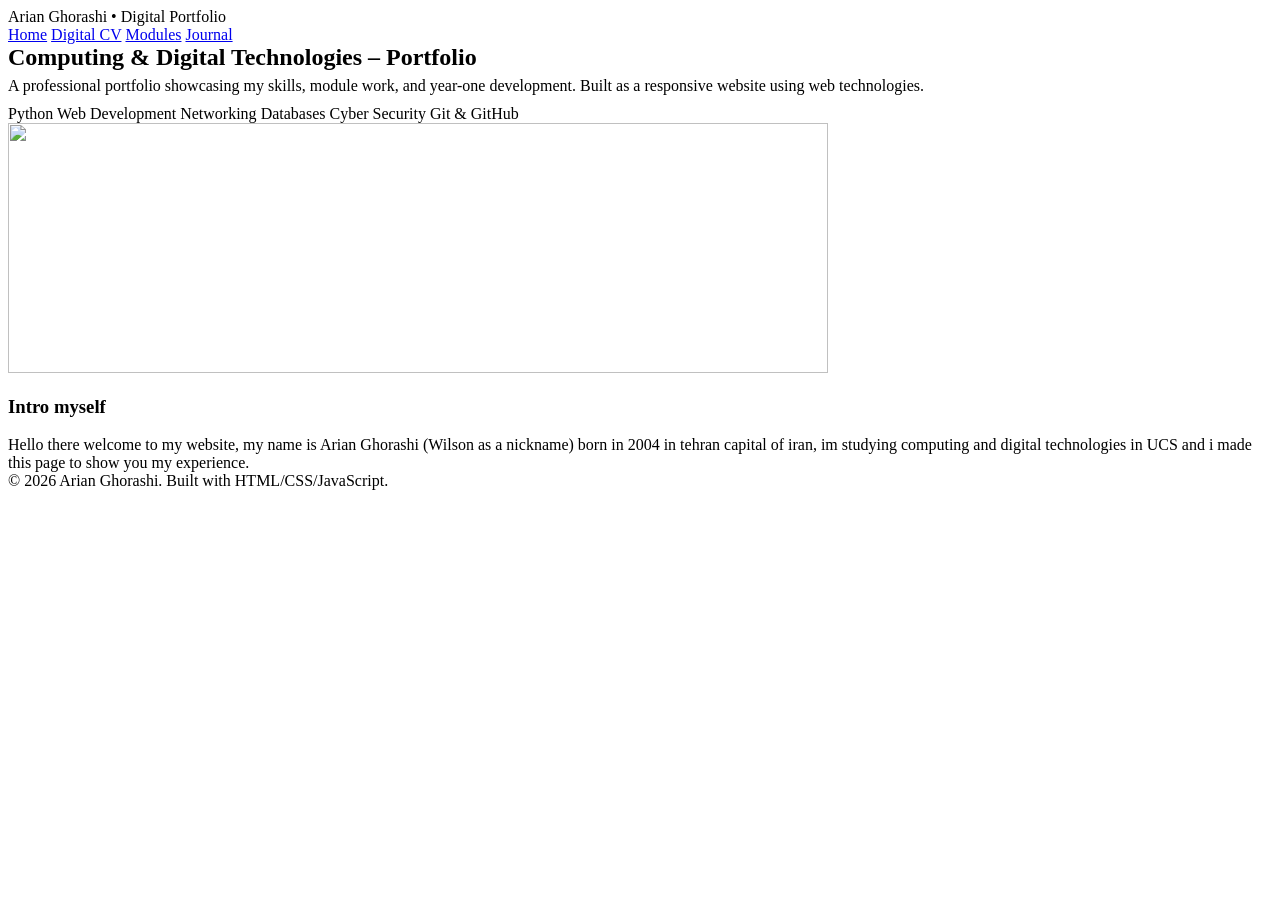
==== index.html @ 5c890da5 "Add files via upload" ====
<!doctype html>
<html lang="en">
<head>
  <meta charset="utf-8" />
  <meta name="viewport" content="width=device-width,initial-scale=1" />
  <title>Arian Ghorashi • Portfolio</title>
  <link rel="icon" type="image/png" href="icon.png">
  
  <link rel="stylesheet" href="assets/css/style.css" />
</head>
<body>

  <div class="container">
    
<nav class="nav">
  <div class="brand">Arian Ghorashi • Digital Portfolio</div>
  <a href="index.html" data-page="index.html">Home</a>
  <a href="cv.html" data-page="cv.html">Digital CV</a>
  <a href="modules.html" data-page="modules.html">Modules</a>
  <a href="journal.html" data-page="journal.html">Journal</a>
</nav>

    
<section class="hero">
  <h1 style="margin:0 0 6px 0">Computing & Digital Technologies – Portfolio</h1>
  <p class="muted" style="margin:0">A professional portfolio showcasing my skills, module work, and year-one development. Built as a responsive website using web technologies.</p>
  <div style="margin-top:10px">
    
    <span class="badge">Python</span>
    <span class="badge">Web Development</span>
    <span class="badge">Networking</span>
    <span class="badge">Databases</span>
    <span class="badge">Cyber Security</span>
    <span class="badge">Git & GitHub</span>
  </div>
</section>

<img src="https://www.rti.com/hs-fs/hubfs/_RTI%20Website%20/Pages/Developers/Case-Code/Case-Code-hero.png?width=1920&height=1080&name=Case-Code-hero.png", height="250px", width="820px" class="pic" alt="">


<section class="grid">
  <div class="card">
    <h3>
      Intro myself
    </h3>
    Hello there welcome to my website, my name is Arian Ghorashi (Wilson as a nickname) born in 2004 in tehran capital of iran, im studying computing and digital technologies in UCS and i made this page to show you my experience.
  </div>
  
</section>

    <div class="footer">
      <div>© 2026 Arian Ghorashi. Built with HTML/CSS/JavaScript. </div>
      
    </div>
  </div>
  <script src="assets/js/main.js"></script>
</body>
</html>
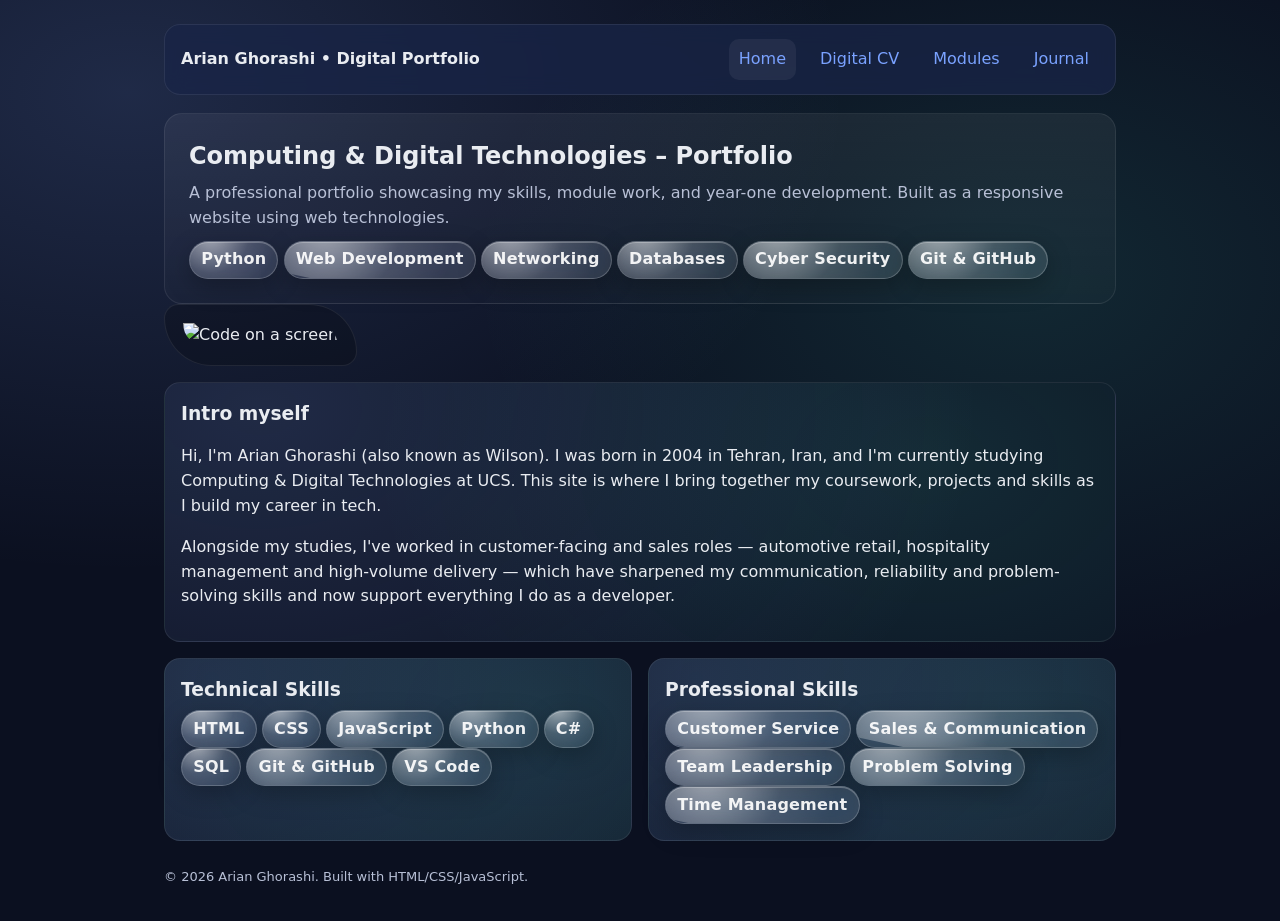
==== commit 602ecc99: "Add files via upload" ====
--- a/index.html
+++ b/index.html
@@ -4,7 +4,7 @@
   <meta charset="utf-8" />
   <meta name="viewport" content="width=device-width,initial-scale=1" />
   <title>Arian Ghorashi • Portfolio</title>
-  <link rel="icon" type="image/png" href="icon.png">
+  <link rel="icon" type="image/png" href="assets/img/icon.png">
   
   <link rel="stylesheet" href="assets/css/style.css" />
 </head>
@@ -35,7 +35,7 @@
   </div>
 </section>
 
-<img src="https://www.rti.com/hs-fs/hubfs/_RTI%20Website%20/Pages/Developers/Case-Code/Case-Code-hero.png?width=1920&height=1080&name=Case-Code-hero.png", height="250px", width="820px" class="pic" alt="">
+<img src="https://www.rti.com/hs-fs/hubfs/_RTI%20Website%20/Pages/Developers/Case-Code/Case-Code-hero.png?width=1920&height=1080&name=Case-Code-hero.png" class="pic" alt="Code on a screen">
 
 
 <section class="grid">
@@ -43,9 +43,35 @@
     <h3>
       Intro myself
     </h3>
-    Hello there welcome to my website, my name is Arian Ghorashi (Wilson as a nickname) born in 2004 in tehran capital of iran, im studying computing and digital technologies in UCS and i made this page to show you my experience.
+    <p>Hi, I'm Arian Ghorashi (also known as Wilson). I was born in 2004 in Tehran, Iran, and I'm currently studying Computing & Digital Technologies at UCS. This site is where I bring together my coursework, projects and skills as I build my career in tech.</p>
+    <p>Alongside my studies, I've worked in customer-facing and sales roles — automotive retail, hospitality management and high-volume delivery — which have sharpened my communication, reliability and problem-solving skills and now support everything I do as a developer.</p>
   </div>
-  
+</section>
+
+<section class="grid" style="margin-top:16px">
+  <div class="card">
+    <h3>Technical Skills</h3>
+    <div>
+      <span class="badge">HTML</span>
+      <span class="badge">CSS</span>
+      <span class="badge">JavaScript</span>
+      <span class="badge">Python</span>
+      <span class="badge">C#</span>
+      <span class="badge">SQL</span>
+      <span class="badge">Git & GitHub</span>
+      <span class="badge">VS Code</span>
+    </div>
+  </div>
+  <div class="card">
+    <h3>Professional Skills</h3>
+    <div>
+      <span class="badge">Customer Service</span>
+      <span class="badge">Sales & Communication</span>
+      <span class="badge">Team Leadership</span>
+      <span class="badge">Problem Solving</span>
+      <span class="badge">Time Management</span>
+    </div>
+  </div>
 </section>
 
     <div class="footer">
--- a/assets/css/style.css
+++ b/assets/css/style.css
@@ -0,0 +1,143 @@
+:root{
+  --bg:#0b1020;
+  --card:#121a33;
+  --text:#e9ecf1;
+  --muted:#b8c0d6;
+  --accent:#7aa2ff;
+  --border:rgba(255,255,255,.08);
+}
+*{box-sizing:border-box}
+body{
+  margin:0;
+  font-family: ui-sans-serif, system-ui, -apple-system, Segoe UI, Roboto, Arial, "Apple Color Emoji","Segoe UI Emoji";
+  color:var(--text);
+  background: radial-gradient(1200px 800px at 10% 10%, rgba(123, 160, 248, 0.18), transparent 60%),
+              radial-gradient(1000px 700px at 80% 30%, rgba(68, 218, 188, 0.12), transparent 55%),
+              var(--bg);
+  line-height:1.55;
+}
+a{color:var(--accent); text-decoration:none}
+a:hover{text-decoration:underline}
+.container{max-width:1000px; margin:0 auto; padding:24px}
+.nav{
+  display:flex; gap:14px; align-items:center; flex-wrap:wrap;
+  padding:14px 16px; border:1px solid var(--border); border-radius:16px;
+  background: rgba(25, 37, 71, 0.75); backdrop-filter: blur(10px);
+}
+.nav .brand{font-weight:700; margin-right:auto}
+.nav a{padding:8px 10px; border-radius:10px}
+.nav a.active, .nav a:hover{background:rgba(255,255,255,.06); text-decoration:none}
+.hero{
+  margin-top:18px; padding:24px; border-radius:18px;
+  border:1px solid var(--border);
+  background: linear-gradient(180deg, rgba(255,255,255,.06), rgba(255,255,255,.02));
+}
+
+.pic{
+  padding:18px; border-radius:14px;
+  width: 100%; padding: default; border:1px solid var(--border); background: rgba(0,0,0,.22);
+  border-radius:  15px 50px
+}
+.pic2{
+
+  display: block;
+  width: 100%;
+  max-width: 1000px;
+  margin: 20px auto;
+  padding-right: 25px;
+  height: auto;
+  border-radius: 12px;
+}
+.photo-row {
+  display: flex;
+  justify-content: space-between;  /* one left, one right */
+  align-items: center;
+  margin-top: 20px;
+}
+
+.pic3, .pic4 {
+  width: 45%;
+  max-width: 300px;
+  height: auto;
+  border-radius: 12px;
+}
+@media (max-width: 600px) {
+  .photo-row {
+    flex-direction: column;
+    gap: 15px;
+  }
+
+  .pic3, .pic4 {
+    width: 100%;
+  }
+}
+.grid{display:grid; gap:16px; grid-template-columns: repeat(auto-fit, minmax(240px, 1fr)); margin-top:16px}
+.card{
+  padding:16px; border-radius:16px; border:1px solid var(--border);
+  background:radial-gradient(1200px 800px at 10% 10%, rgba(129, 163, 240, 0.18), transparent 60%),
+              radial-gradient(1000px 700px at 80% 30%, rgba(80, 239, 208, 0.12), transparent 55%),
+              var(--bg);;
+}
+.card h3{margin:0 0 6px 0}
+small, .muted{color:var(--muted)}
+.footer{margin:26px 0 10px; color:var(--muted); font-size:13px}
+/* Liquid-glass badge */
+.badge{
+  display: inline-flex;
+  align-items: center;
+  gap: .4rem;
+  padding: .35rem .7rem;
+  border-radius: 999px;
+
+  /* glass */
+  background: rgba(255, 255, 255, 0.12);
+  border: 1px solid rgba(255, 255, 255, 0.22);
+
+  /* blur behind (Safari needs -webkit-) */
+  -webkit-backdrop-filter: blur(12px) saturate(140%);
+  backdrop-filter: blur(12px) saturate(140%);
+
+  /* depth */
+  box-shadow:
+    0 8px 24px rgba(0,0,0,0.25),
+    inset 0 1px 0 rgba(255,255,255,0.25);
+
+  color: rgba(255,255,255,0.92);
+  font-weight: 600;
+  letter-spacing: .2px;
+
+  position: relative;
+  overflow: hidden;
+  transform: translateZ(0); /* smoother on iOS */
+}
+
+/* shiny “liquid” highlight */
+.badge::before{
+  content: "";
+  position: absolute;
+  inset: -40% -30%;
+  background: radial-gradient(
+    circle at 30% 20%,
+    rgba(255,255,255,0.55) 0%,
+    rgba(255,255,255,0.10) 35%,
+    rgba(255,255,255,0.00) 60%
+  );
+  transform: rotate(12deg);
+  pointer-events: none;
+}
+
+/* subtle hover */
+.badge:hover{
+  background: rgba(255,255,255,0.16);
+  border-color: rgba(255,255,255,0.30);
+  box-shadow:
+    0 10px 28px rgba(0,0,0,0.30),
+    inset 0 1px 0 rgba(255,255,255,0.30);
+}
+hr{border:none; border-top:1px solid var(--border); margin:16px 0}
+pre{
+  padding:12px; border-radius:14px; overflow:auto;
+  border:1px solid var(--border); background: rgba(0,0,0,.22);
+}
+code{font-family: ui-monospace, SFMono-Regular, Menlo, Monaco, Consolas, "Liberation Mono", "Courier New", monospace;}
+ul{margin-top:8px}
